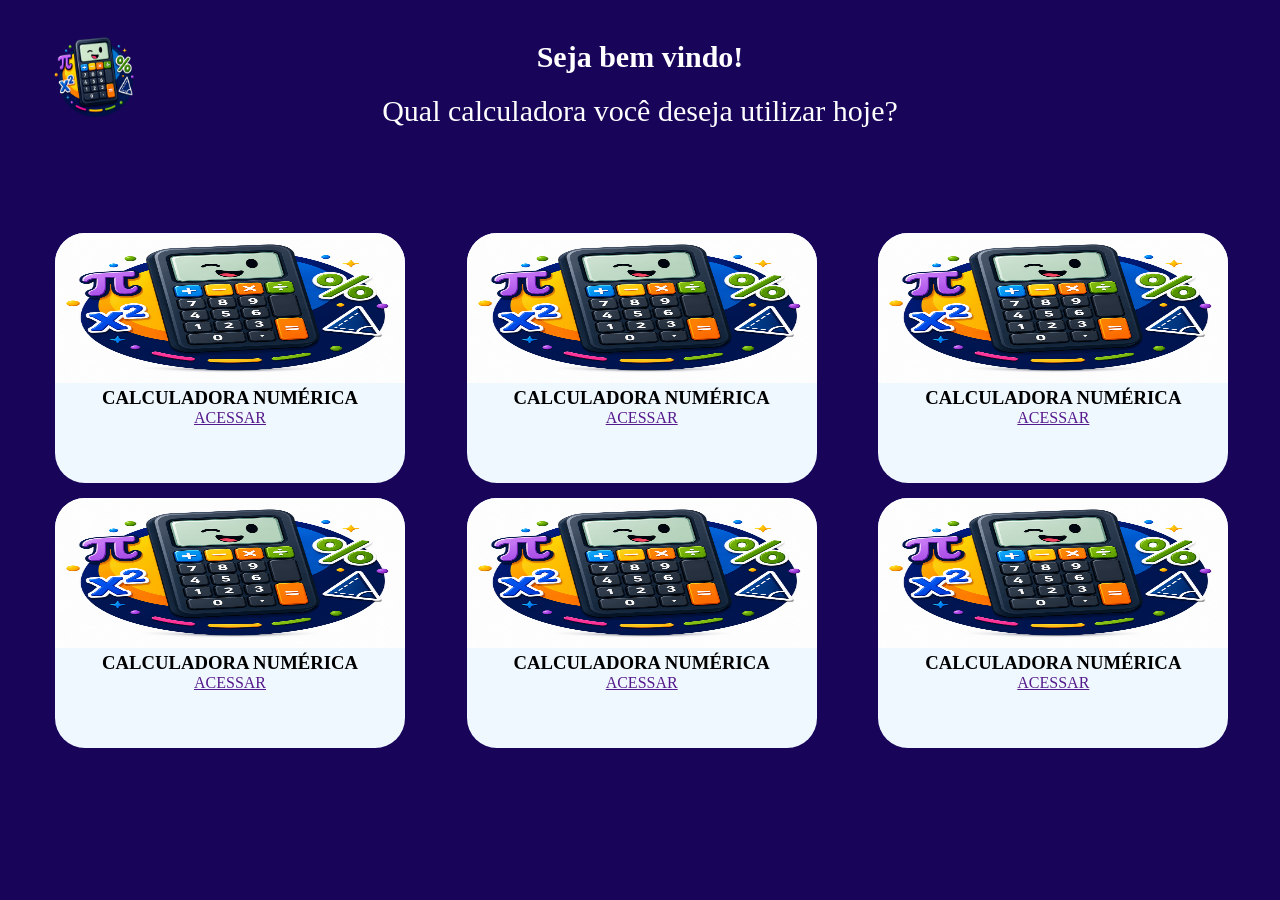
==== index.html @ b9777635 "criação do menu principal" ====
<!DOCTYPE html>
<html lang="en">
<head>
    <meta charset="UTF-8">
    <meta name="viewport" content="width=device-width, initial-scale=1.0">
    <title>Menu</title>
    <link rel="stylesheet" href="css/style.css">
    <link rel="shortcut icon" href="img/logo_pagina.png" type="image/png"> 
</head>
<body>
    <header>
        <!-- PARTE DE CIMA -->
    <h2 align="center" id = "titulo">Seja bem vindo!</h2>
    <p align="center" id="titulo2">Qual calculadora você deseja utilizar hoje?</p>

    <div id="logo">
    <img  src="img/logo_png.png" alt="logo">
    </div>
    </header>
    
    <main>
        
    <!--- SECTION DE CALCULADORAS-->
    <section id="sessao">
        <div class="cartao">
            <div class="imagem"><img src="img/logo_pagina.png" alt=""></div>
        <h3>CALCULADORA NUMÉRICA</h3>
        <a href="">ACESSAR</a>
        </div>

         <div class="cartao">
            <div class="imagem"><img src="img/logo_pagina.png" alt=""></div>
        <h3>CALCULADORA NUMÉRICA</h3>
        <a href="">ACESSAR</a>
        </div>

         <div class="cartao">
            <div class="imagem"><img src="img/logo_pagina.png" alt=""></div>
        <h3>CALCULADORA NUMÉRICA</h3>
        <a href="">ACESSAR</a>
        </div>

         <div class="cartao">
            <div class="imagem"><img src="img/logo_pagina.png" alt=""></div>
        <h3>CALCULADORA NUMÉRICA</h3>
        <a href="">ACESSAR</a>
        </div>

         <div class="cartao">
            <div class="imagem"><img src="img/logo_pagina.png" alt=""></div>
        <h3>CALCULADORA NUMÉRICA</h3>
        <a href="">ACESSAR</a>
        </div>

         <div class="cartao">
            <div class="imagem"><img src="img/logo_pagina.png" alt=""></div>
        <h3>CALCULADORA NUMÉRICA</h3>
        <a href="">ACESSAR</a>
        </div>

       
    </section>


    </main>
</body>
</html>
---- css/style.css ----
*{
    margin:0;
    padding:0;
    box-sizing: border-box;
}
body{
    background-color: rgb(24, 5, 90);
}
#logo{
    position: relative;
    display: flex;
    justify-content: left;
    top:-100px;
    left:50px;
}
#logo img{
    width:90px;
    height:100px;
}
#titulo{
    font-size: 30px;
    margin-top: 40px;
    color: white;
}
#titulo2{
    font-size: 30px;
    margin-top: 20px;
    color: white;
}


#sessao{
    display:grid;
    grid-template-columns:repeat(auto-fit,minmax(400px,1fr));
    gap:5px;
    margin-left: 50px;
    
}

.imagem img{
    width:100%;
    height:150px;
    overflow: hidden;
}
.cartao{
    background-color: aliceblue;
    width:350px;
    height:250px;
    overflow: hidden;
    margin:5px;
    transition: 0.3s;
    text-align: center;
    border-radius: 30px;
}
.cartao:hover{
    transform:scale(1.03);
    box-shadow: 0 9px 20px rgba(0,0,0,0.2);
}
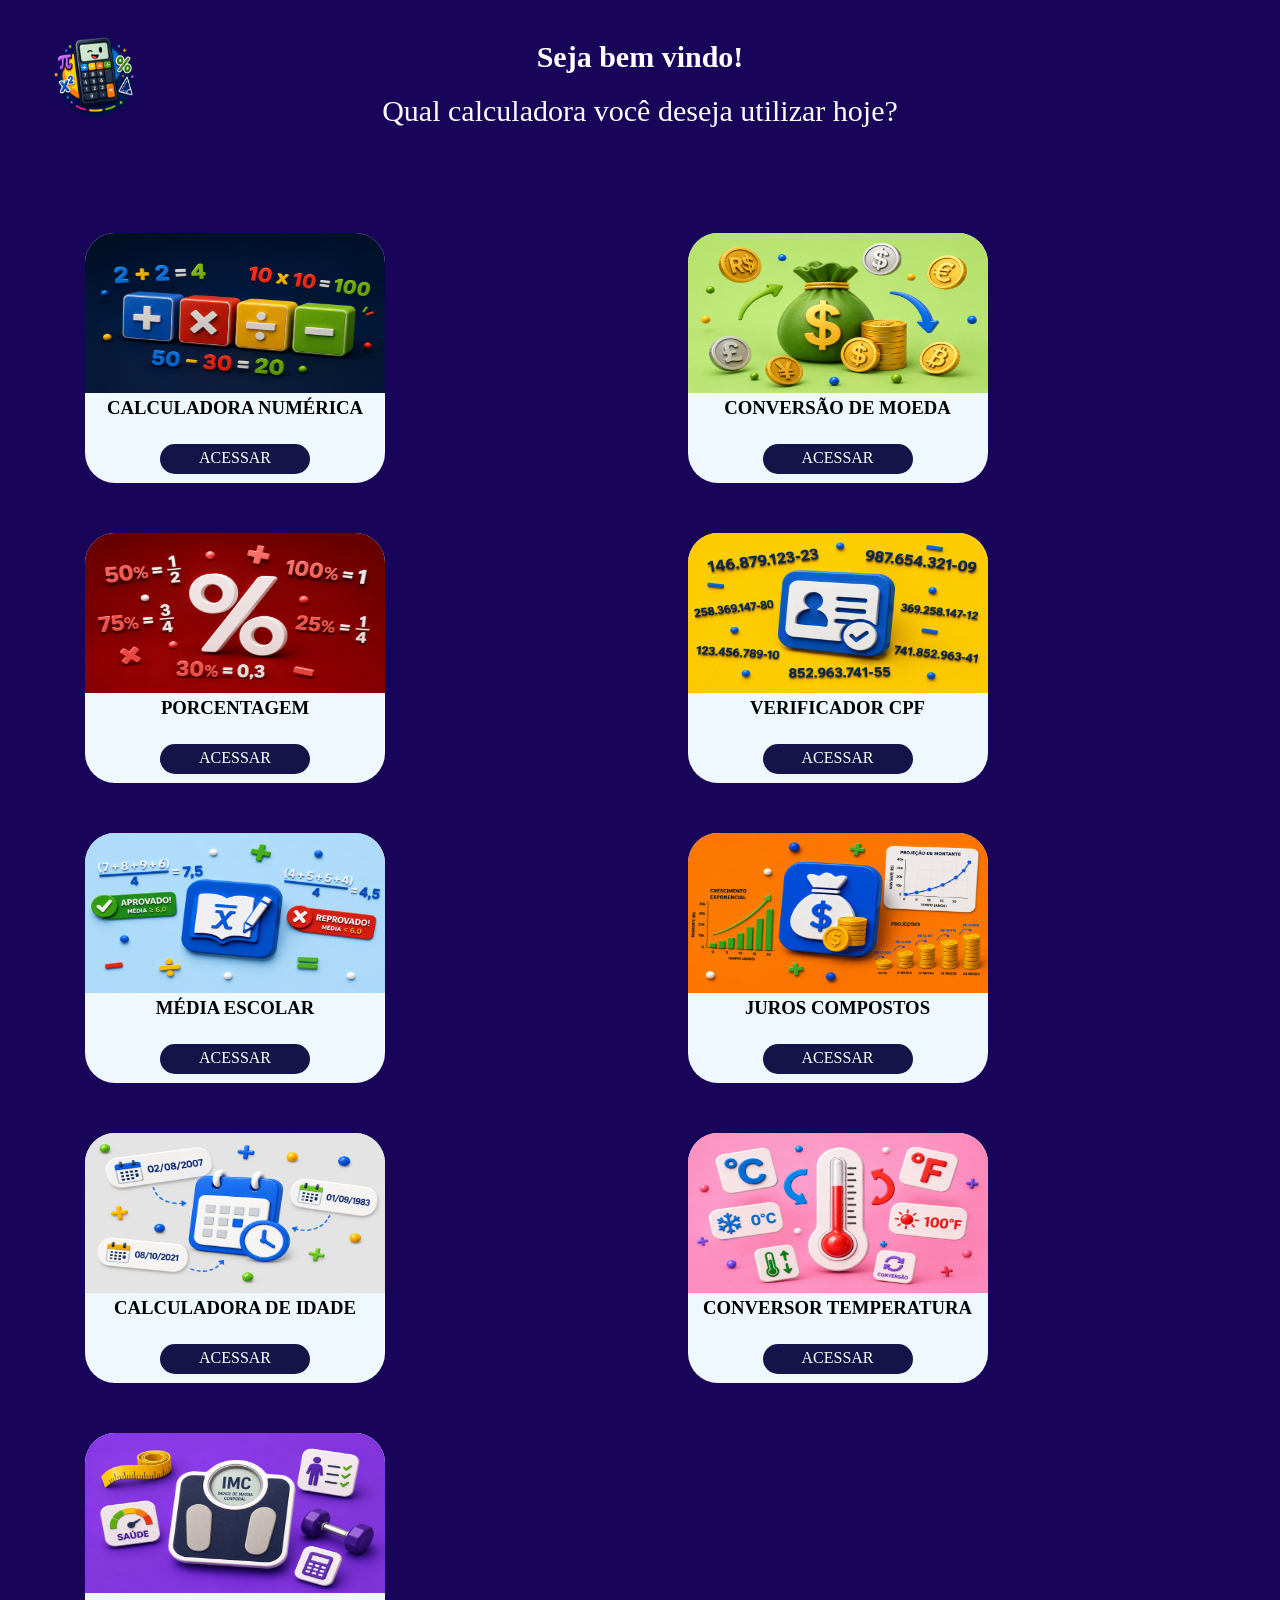
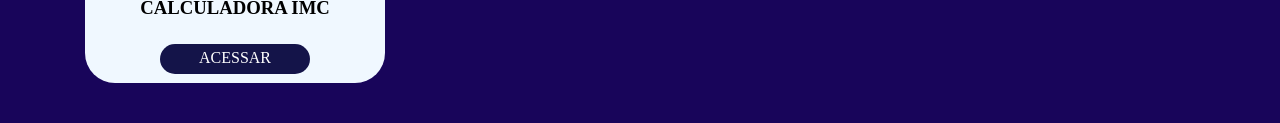
==== commit b0604692: "ADIÇÃO DE IMAGENS DO CARTÃO" ====
--- a/index.html
+++ b/index.html
@@ -23,38 +23,56 @@
     <!--- SECTION DE CALCULADORAS-->
     <section id="sessao">
         <div class="cartao">
-            <div class="imagem"><img src="img/logo_pagina.png" alt=""></div>
+            <div class="imagem"><img src="img/banner_calculadora_numerica.png" alt="calculadora numerica"></div>
         <h3>CALCULADORA NUMÉRICA</h3>
         <a href="">ACESSAR</a>
         </div>
 
          <div class="cartao">
-            <div class="imagem"><img src="img/logo_pagina.png" alt=""></div>
-        <h3>CALCULADORA NUMÉRICA</h3>
+            <div class="imagem"><img src="img/banner_conversao_moedas.png" alt="calculadora conversao de moedas"></div>
+        <h3>CONVERSÃO DE MOEDA</h3>
         <a href="">ACESSAR</a>
         </div>
 
          <div class="cartao">
-            <div class="imagem"><img src="img/logo_pagina.png" alt=""></div>
-        <h3>CALCULADORA NUMÉRICA</h3>
+            <div class="imagem"><img src="img/banner_calculadora_porcentagem.png" alt="calculado porcentagem"></div>
+        <h3>PORCENTAGEM</h3>
         <a href="">ACESSAR</a>
         </div>
 
          <div class="cartao">
-            <div class="imagem"><img src="img/logo_pagina.png" alt=""></div>
-        <h3>CALCULADORA NUMÉRICA</h3>
+            <div class="imagem"><img src="img/banner_cpf.png" alt="cpf ultimos digitos"></div>
+        <h3>VERIFICADOR CPF</h3>
         <a href="">ACESSAR</a>
         </div>
 
          <div class="cartao">
-            <div class="imagem"><img src="img/logo_pagina.png" alt=""></div>
-        <h3>CALCULADORA NUMÉRICA</h3>
+            <div class="imagem"><img src="img/banner_media_escolar.png" alt="media escoalr"></div>
+        <h3>MÉDIA ESCOLAR</h3>
         <a href="">ACESSAR</a>
         </div>
 
          <div class="cartao">
-            <div class="imagem"><img src="img/logo_pagina.png" alt=""></div>
-        <h3>CALCULADORA NUMÉRICA</h3>
+            <div class="imagem"><img src="img/banner_juros_compostos.png" alt="juros compostos"></div>
+        <h3>JUROS COMPOSTOS</h3>
+        <a href="">ACESSAR</a>
+        </div>
+
+         <div class="cartao">
+            <div class="imagem"><img src="img/BANNER_IDADE.png" alt="IDADE"></div>
+        <h3>CALCULADORA DE IDADE</h3>
+        <a href="">ACESSAR</a>
+        </div>
+
+         <div class="cartao">
+            <div class="imagem"><img src="img/BANNER_CONVERSAO_TEMPERATURA.png" alt="CONVERSAO TEMPERATURA"></div>
+        <h3>CONVERSOR TEMPERATURA</h3>
+        <a href="">ACESSAR</a>
+        </div>
+
+         <div class="cartao">
+            <div class="imagem"><img src="img/BANNER_IMC.png" alt="IMC"></div>
+        <h3>CALCULADORA IMC</h3>
         <a href="">ACESSAR</a>
         </div>
 
--- a/css/style.css
+++ b/css/style.css
@@ -33,24 +33,48 @@
     display:grid;
     grid-template-columns:repeat(auto-fit,minmax(400px,1fr));
     gap:5px;
-    margin-left: 50px;
+    margin-left: 80px;
+    
     
 }
 
 .imagem img{
     width:100%;
-    height:150px;
+    height:160px;
     overflow: hidden;
 }
 .cartao{
     background-color: aliceblue;
-    width:350px;
+    width:300px;
     height:250px;
     overflow: hidden;
     margin:5px;
     transition: 0.3s;
     text-align: center;
+    margin-bottom: 40px;
     border-radius: 30px;
+   
+}
+.cartao h3{
+    font-family: 'Times New Roman', Times, serif;
+    margin-bottom: 25px;
+}
+
+.cartao a{
+    padding:5px;
+    display: block;
+    margin:0 auto 20px;
+    text-align: center;
+    background-color: rgb(20, 20, 73);
+    width:150px;
+    height:30px;
+    border-radius: 30px;
+    color: white;
+    text-decoration: none;
+}
+.cartao a{
+    transition: 0.3s;
+
 }
 .cartao:hover{
     transform:scale(1.03);
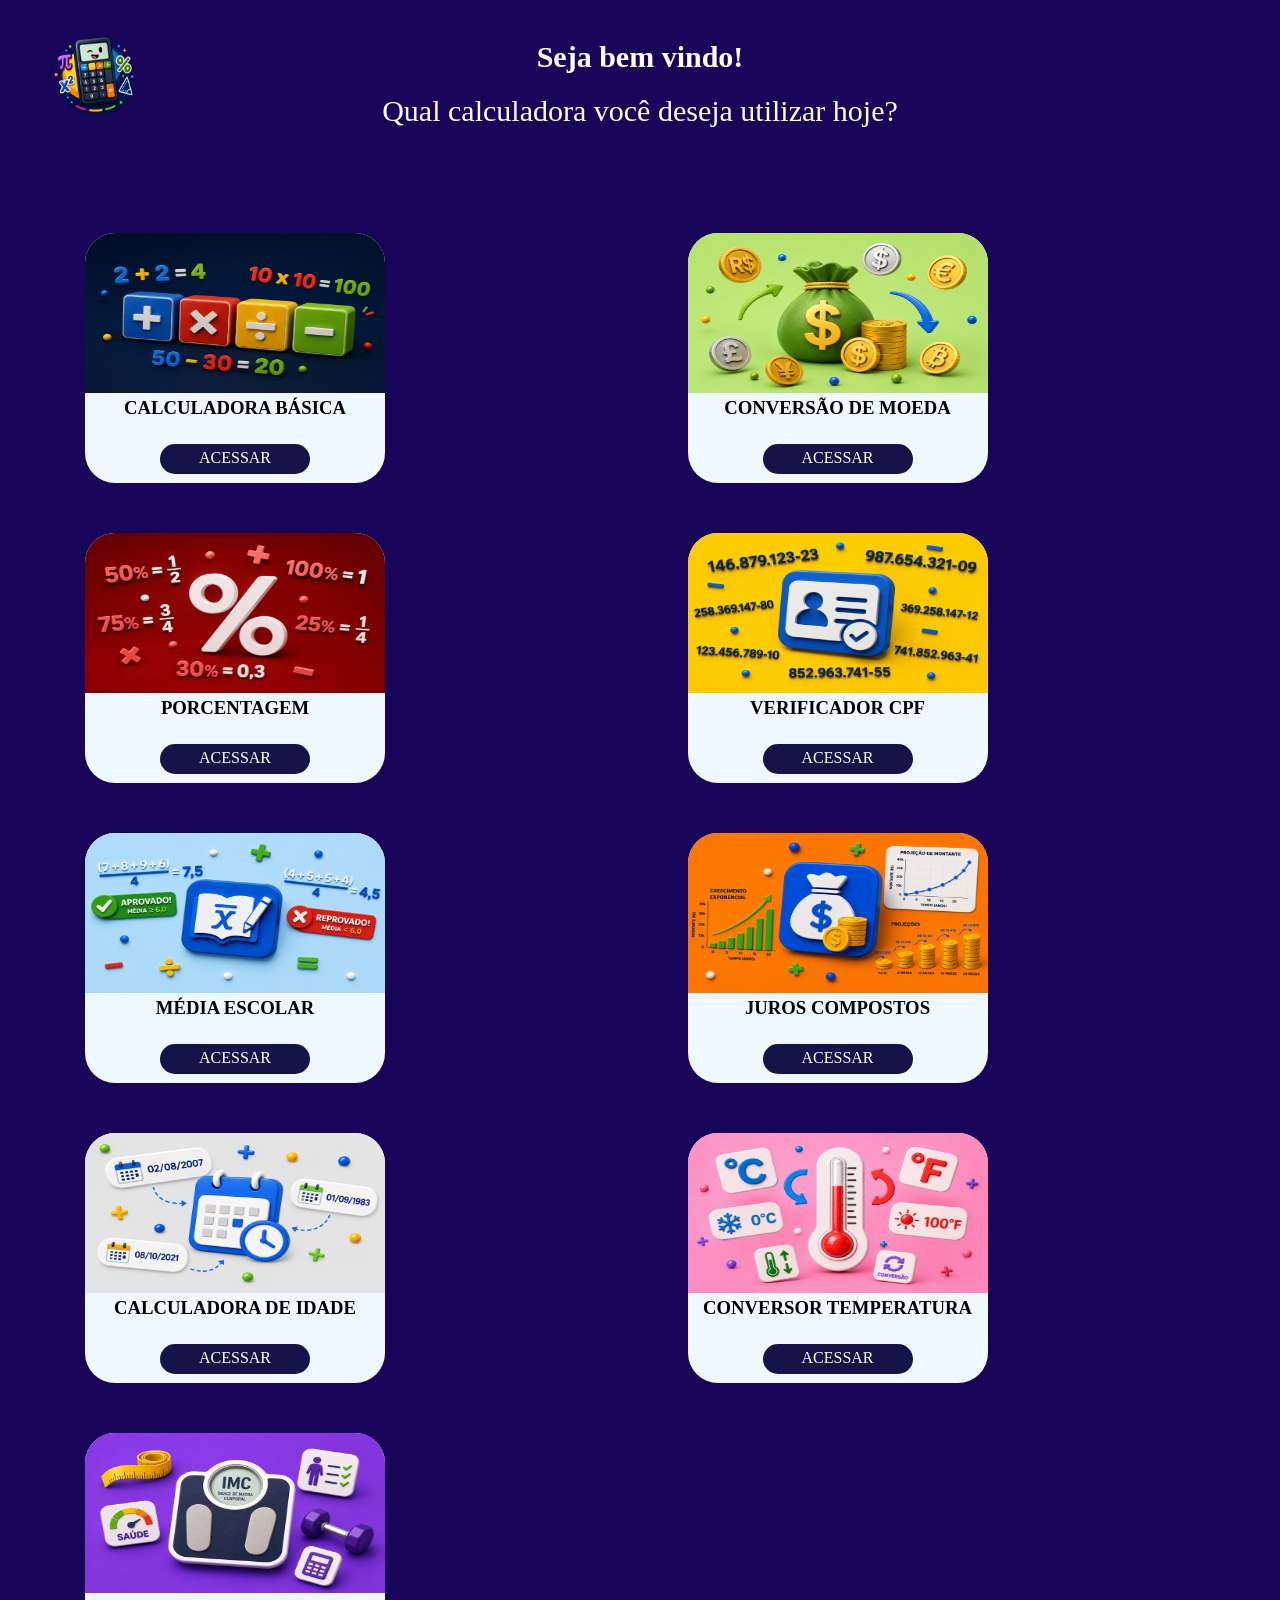
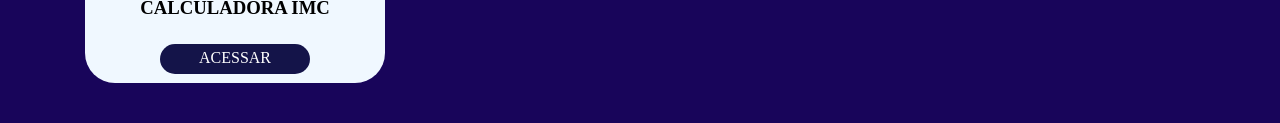
==== commit aa6b72ae: "criaçao do menu de calculadora básica" ====
--- a/index.html
+++ b/index.html
@@ -24,8 +24,8 @@
     <section id="sessao">
         <div class="cartao">
             <div class="imagem"><img src="img/banner_calculadora_numerica.png" alt="calculadora numerica"></div>
-        <h3>CALCULADORA NUMÉRICA</h3>
-        <a href="">ACESSAR</a>
+        <h3>CALCULADORA BÁSICA</h3>
+        <a href="calculadora_numerica/resumo.html">ACESSAR</a>
         </div>
 
          <div class="cartao">
--- a/css/style.css
+++ b/css/style.css
@@ -80,3 +80,33 @@
     transform:scale(1.03);
     box-shadow: 0 9px 20px rgba(0,0,0,0.2);
 }
+
+@media (max-width: 480px) {
+ 
+    #mensagem_main{
+        font-size: 24px;
+    }
+ 
+    #mensagem_main2{
+        font-size: 15px;
+    }
+ 
+    #logomain{
+        width: 180px;
+    }
+ 
+    #fundo_neutro{
+        height: 380px;
+    }
+ 
+    .unha img{
+        width: 150px;
+        height: 200px;
+    }
+ 
+    #fundo-rosa,
+    #imagem-quem-somos img{
+        width: 220px;
+        height: 220px;
+    }
+}
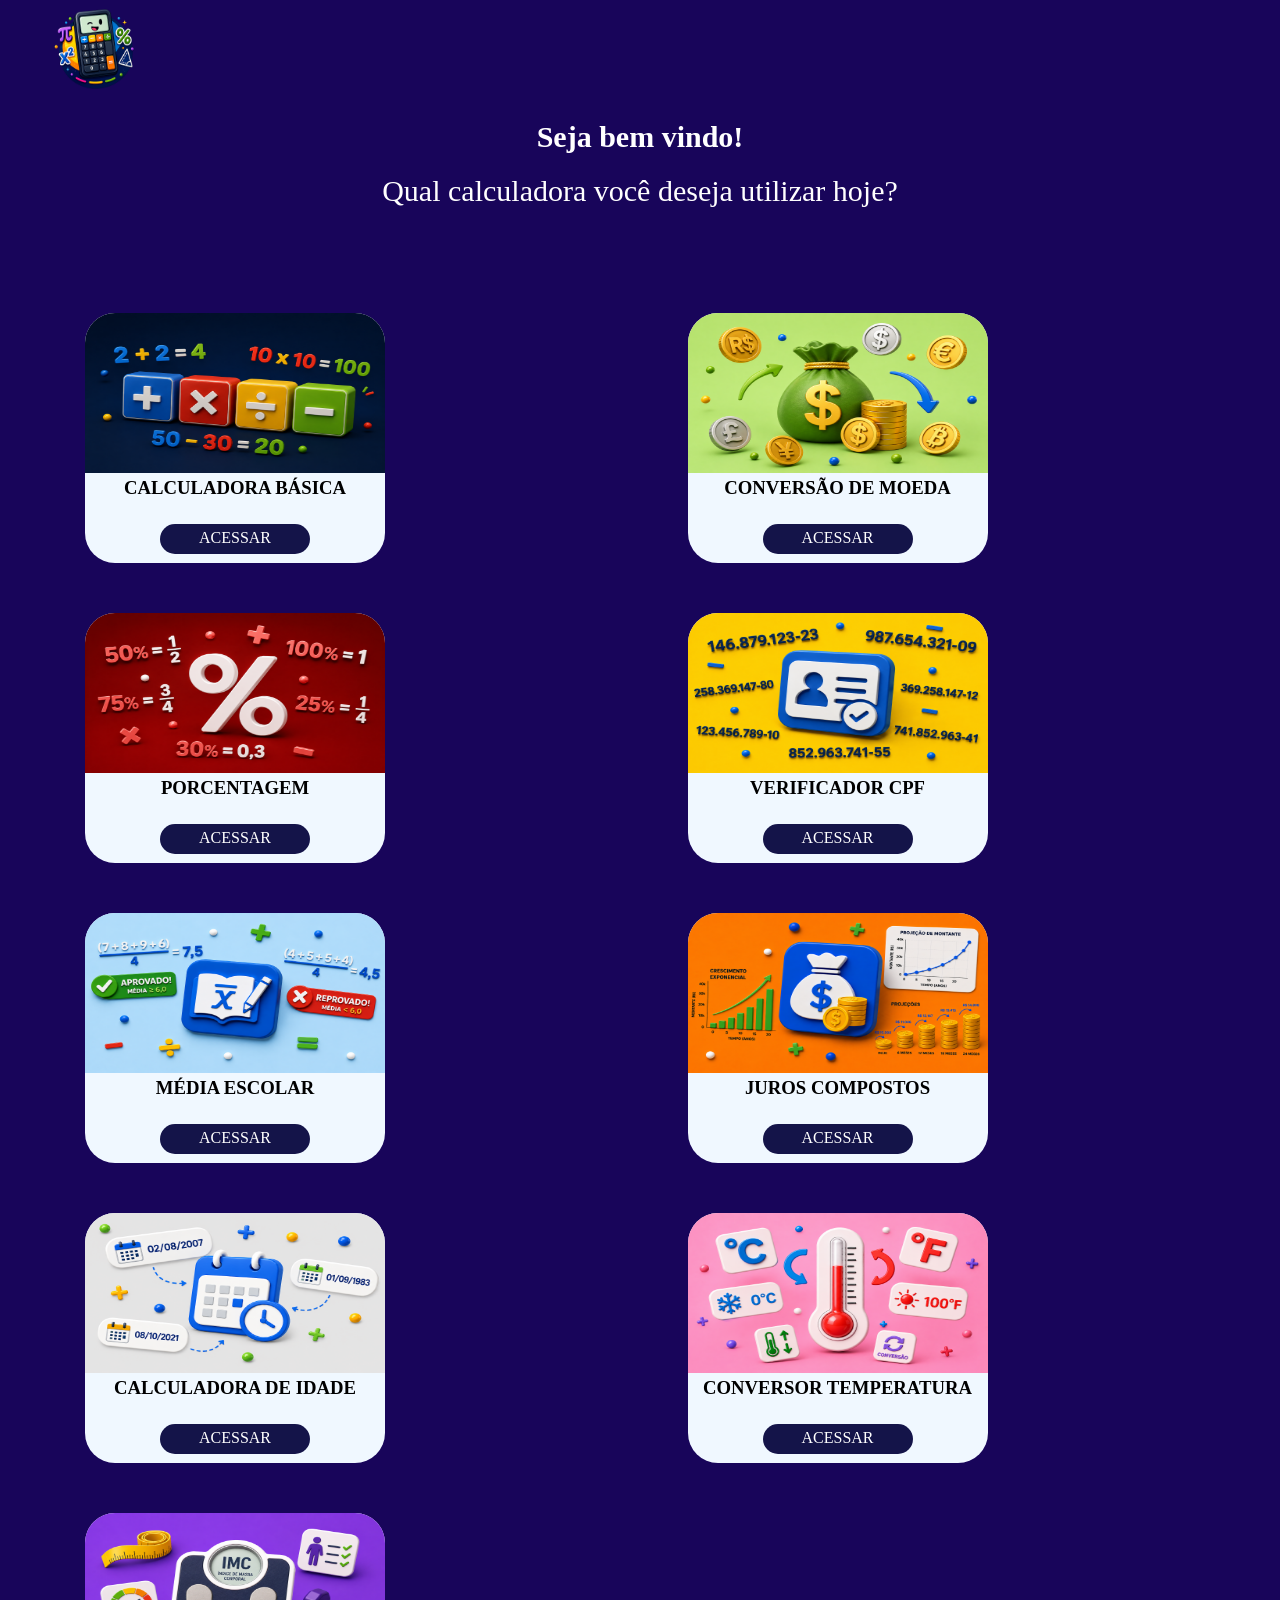
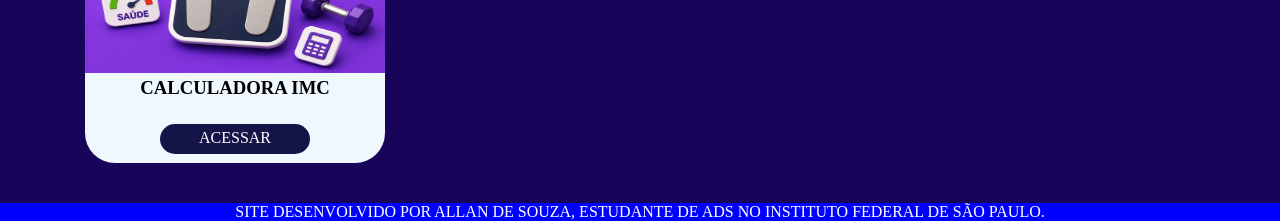
==== commit a0b9dbd1: "responsividade mobile do MENU" ====
--- a/index.html
+++ b/index.html
@@ -9,13 +9,14 @@
 </head>
 <body>
     <header>
+        <div id="logo">
+        <img  src="img/logo_png.png" alt="logo">
+    </div>
         <!-- PARTE DE CIMA -->
     <h2 align="center" id = "titulo">Seja bem vindo!</h2>
     <p align="center" id="titulo2">Qual calculadora você deseja utilizar hoje?</p>
 
-    <div id="logo">
-    <img  src="img/logo_png.png" alt="logo">
-    </div>
+    
     </header>
     
     <main>
@@ -81,5 +82,8 @@
 
 
     </main>
+    <footer>
+        <p align="center">SITE DESENVOLVIDO POR ALLAN DE SOUZA, ESTUDANTE DE ADS NO INSTITUTO FEDERAL DE SÃO PAULO.</p>
+    </footer>
 </body>
 </html>
--- a/css/style.css
+++ b/css/style.css
@@ -10,7 +10,7 @@
     position: relative;
     display: flex;
     justify-content: left;
-    top:-100px;
+    top:00px;
     left:50px;
 }
 #logo img{
@@ -19,12 +19,13 @@
 }
 #titulo{
     font-size: 30px;
-    margin-top: 40px;
+    margin-top: 20px;
     color: white;
 }
 #titulo2{
     font-size: 30px;
     margin-top: 20px;
+    margin-bottom: 100px;
     color: white;
 }
 
@@ -80,33 +81,72 @@
     transform:scale(1.03);
     box-shadow: 0 9px 20px rgba(0,0,0,0.2);
 }
+footer{
+        display: flex;
+        justify-content: center;
+        color: white;
+        align-items: center;
+        background-color: blue;
+    }
 
-@media (max-width: 480px) {
+@media (max-width: 768px) {
  
-    #mensagem_main{
-        font-size: 24px;
+    *{
+        margin:0;
+    padding:0
     }
- 
-    #mensagem_main2{
+    
+    #logo{
+        position: relative;
+        width:20px;
+        height:20px;
+        left:120px;
+        top:00px;
+        
+    }
+    header{
+        width:340px;
+        
+    }
+    main{
+        width:340px;
+    }
+    footer{
+        display: flex;
+        justify-content: center;
+        color: white;
+        align-items: center;
+        background-color: rgb(54, 54, 110);
+        width:340px;
+        height:100px;
+        margin-top: 100px;
+    }
+    footer p{
+        font-size: 10px;
+    }
+    #titulo{
+        position: relative;
+        top:80px;
+        font-size: 15px;
+        margin-bottom: 100px;
+        
+    }
+    #titulo2{
+        position: relative;
+        font-size: 20px;
+        
+    }
+    .cartao{
+        height: 250px;
+        width:250px;
+        position: relative;
+        left:-40px;
+    }
+    .cartao h3{
+        font-size:15px;
+    }
+    .cartao a{
         font-size: 15px;
     }
- 
-    #logomain{
-        width: 180px;
-    }
- 
-    #fundo_neutro{
-        height: 380px;
-    }
- 
-    .unha img{
-        width: 150px;
-        height: 200px;
-    }
- 
-    #fundo-rosa,
-    #imagem-quem-somos img{
-        width: 220px;
-        height: 220px;
-    }
+
 }
